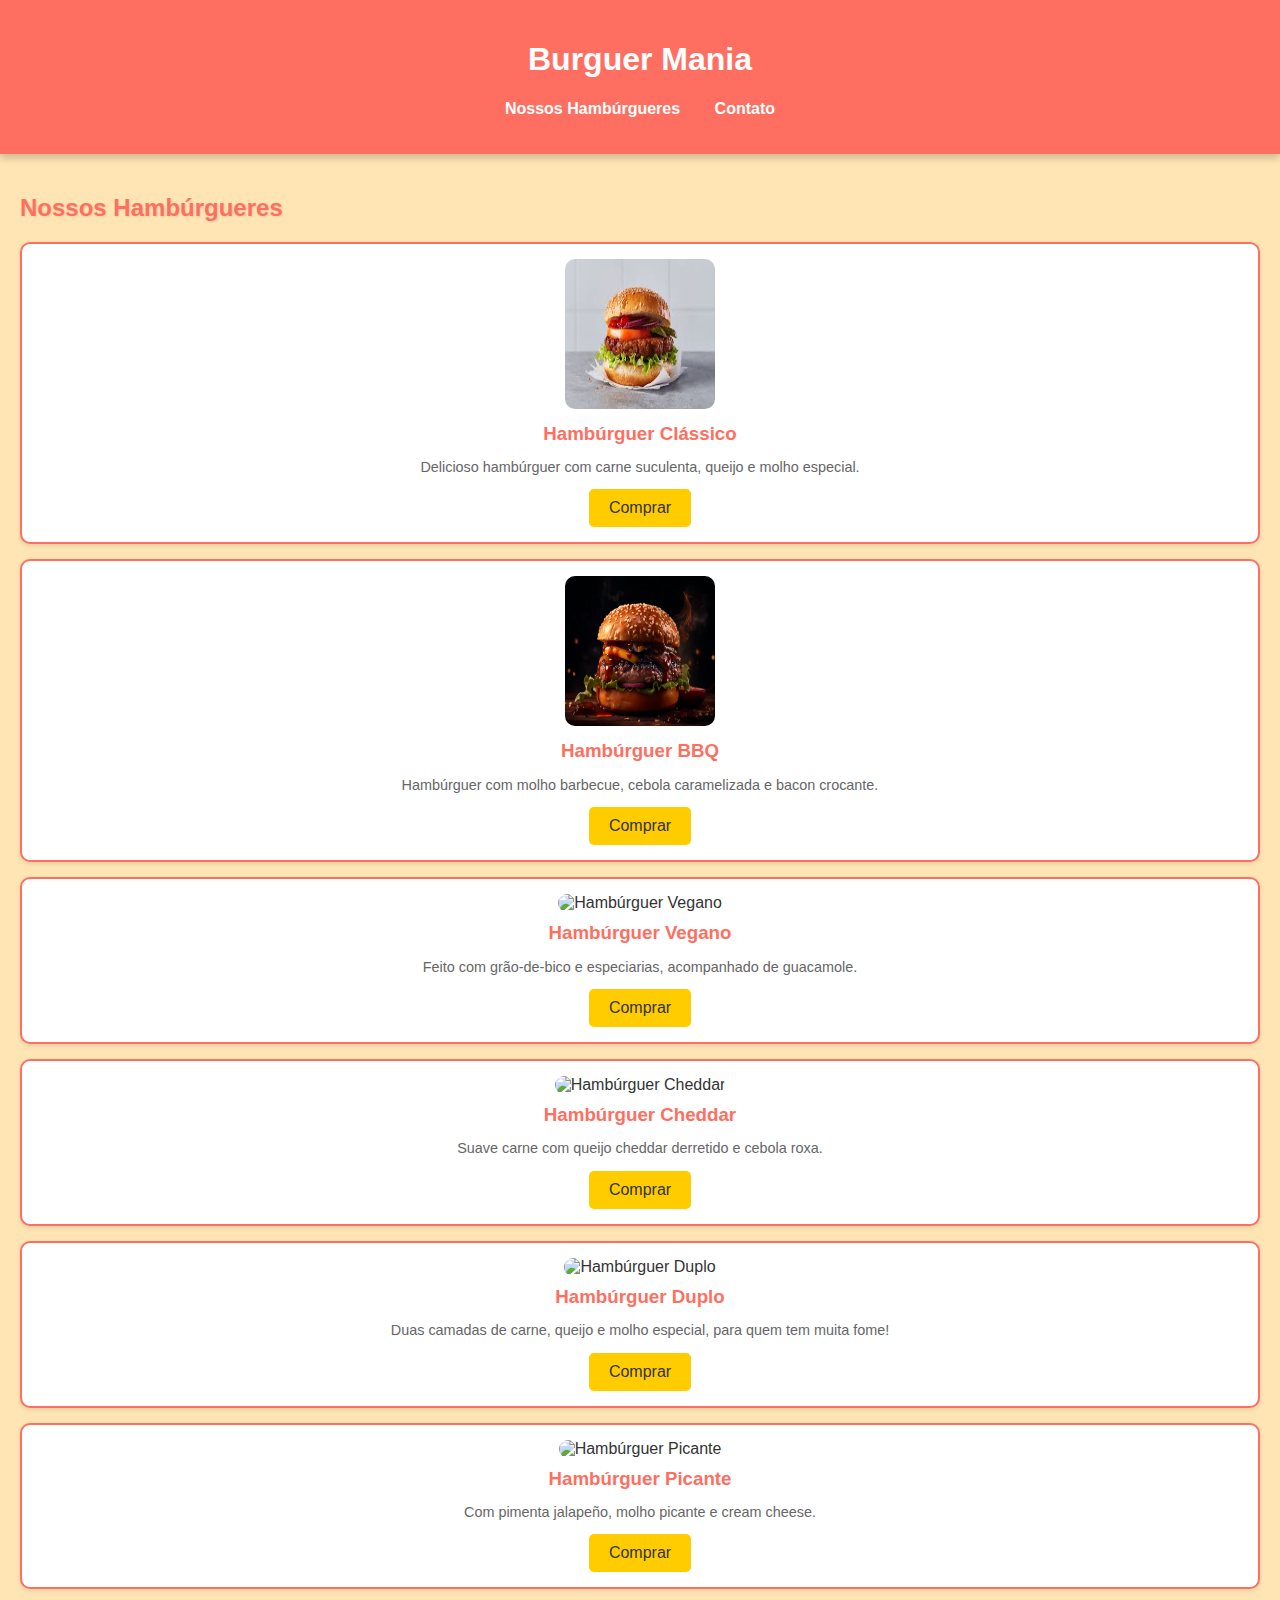
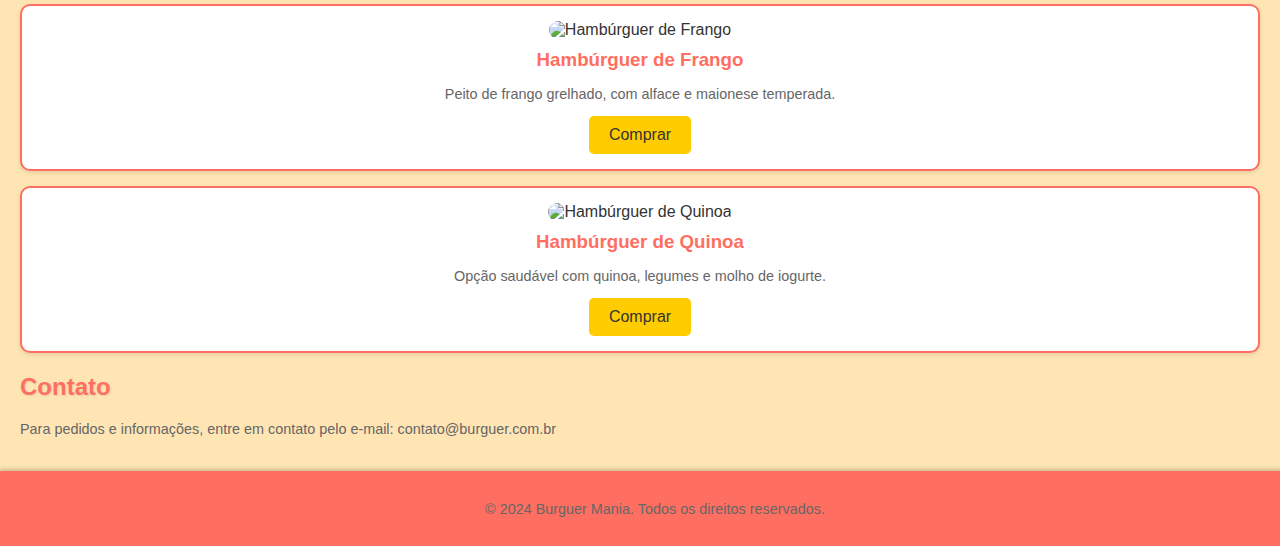
==== index.html @ bc652d67 "h" ====
<!DOCTYPE html>
<html lang="pt-br">
<head>
    <meta charset="UTF-8">
    <meta name="viewport" content="width=device-width, initial-scale=1.0">
    <title>Burguer Mania</title>
    <link rel="stylesheet" href="style.css">
</head>
<body>
    <header>
        <h1>Burguer Mania</h1>
        <nav>
            <ul>
                <li><a href="#burgers">Nossos Hambúrgueres</a></li>
                <li><a href="#contact">Contato</a></li>
            </ul>
        </nav>
    </header>

    <main>
        <section id="burgers">
            <h2>Nossos Hambúrgueres</h2>
            <div class="burger">
                <img src="img/classico.png" alt="Hambúrguer Clássico">
                <h3>Hambúrguer Clássico</h3>
                <p>Delicioso hambúrguer com carne suculenta, queijo e molho especial.</p>
                <button>Comprar</button>
            </div>
            <div class="burger">
                <img src="img/BBQ.png" alt="Hambúrguer BBQ">
                <h3>Hambúrguer BBQ</h3>
                <p>Hambúrguer com molho barbecue, cebola caramelizada e bacon crocante.</p>
                <button>Comprar</button>
            </div>
            <div class="burger">
                <img src="https://example.com/hamburguer_vegano.jpg" alt="Hambúrguer Vegano">
                <h3>Hambúrguer Vegano</h3>
                <p>Feito com grão-de-bico e especiarias, acompanhado de guacamole.</p>
                <button>Comprar</button>
            </div>
            <div class="burger">
                <img src="https://example.com/hamburguer_cheddar.jpg" alt="Hambúrguer Cheddar">
                <h3>Hambúrguer Cheddar</h3>
                <p>Suave carne com queijo cheddar derretido e cebola roxa.</p>
                <button>Comprar</button>
            </div>
            <div class="burger">
                <img src="https://example.com/hamburguer_duplo.jpg" alt="Hambúrguer Duplo">
                <h3>Hambúrguer Duplo</h3>
                <p>Duas camadas de carne, queijo e molho especial, para quem tem muita fome!</p>
                <button>Comprar</button>
            </div>
            <div class="burger">
                <img src="https://example.com/hamburguer_picante.jpg" alt="Hambúrguer Picante">
                <h3>Hambúrguer Picante</h3>
                <p>Com pimenta jalapeño, molho picante e cream cheese.</p>
                <button>Comprar</button>
            </div>
            <div class="burger">
                <img src="https://example.com/hamburguer_frango.jpg" alt="Hambúrguer de Frango">
                <h3>Hambúrguer de Frango</h3>
                <p>Peito de frango grelhado, com alface e maionese temperada.</p>
                <button>Comprar</button>
            </div>
            <div class="burger">
                <img src="https://example.com/hamburguer_quinoa.jpg" alt="Hambúrguer de Quinoa">
                <h3>Hambúrguer de Quinoa</h3>
                <p>Opção saudável com quinoa, legumes e molho de iogurte.</p>
                <button>Comprar</button>
            </div>
        </section>

        <section id="contact">
            <h2>Contato</h2>
            <p>Para pedidos e informações, entre em contato pelo e-mail: contato@burguer.com.br</p>
        </section>
    </main>

    <footer>
        <p>&copy; 2024 Burguer Mania. Todos os direitos reservados.</p>
    </footer>
</body>
</html>
---- style.css ----
body {
    font-family: 'Arial', sans-serif;
    margin: 0;
    padding: 0;
    background-color: #ffe5b4; 
    color: #333;
}

header {
    background-color: #ff6f61;
    color: white;
    padding: 20px 0;
    text-align: center;
    box-shadow: 0 4px 8px rgba(0, 0, 0, 0.2);
}

nav ul {
    list-style: none;
    padding: 0;
}

nav ul li {
    display: inline;
    margin: 0 15px;
}

nav a {
    color: white;
    text-decoration: none;
    font-weight: bold;
    transition: color 0.3s;
}

nav a:hover {
    color: #fff176;
}

main {
    padding: 20px;
}

h2 {
    color: #ff6f61;
    text-shadow: 1px 1px 2px rgba(0, 0, 0, 0.1);
}

.burger {
    background: #fff;
    border: 2px solid #ff6f61;
    border-radius: 10px;
    margin: 15px 0;
    padding: 15px;
    text-align: center;
    transition: transform 0.3s, box-shadow 0.3s;
    position: relative;
    overflow: hidden;
    box-shadow: 0 2px 4px rgba(0, 0, 0, 0.1);
}

.burger:hover {
    transform: translateY(-5px);
    box-shadow: 0 10px 20px rgba(0, 0, 0, 0.15);
}

.burger img {
    width: 150px;
    height: 150px;
    border-radius: 10px;
    transition: transform 0.3s;
}

.burger img:hover {
    transform: scale(1.05);
}

h3 {
    margin: 10px 0;
    color: #ff6f61;
}

p {
    font-size: 0.9em;
    color: #666;
}

button {
    background-color: #ffcc00; 
    color: #333;
    border: none;
    padding: 10px 20px;
    border-radius: 5px;
    cursor: pointer;
    font-size: 16px;
    transition: background-color 0.3s, transform 0.3s;
}

button:hover {
    background-color: #ffc107; 
    transform: translateY(-2px);
}

footer {
    text-align: center;
    padding: 15px;
    background-color: #ff6f61; 
    color: white;
    position: relative;
    bottom: 0;
    width: 100%;
    box-shadow: 0 -2px 4px rgba(0, 0, 0, 0.2);
}


@media (max-width: 600px) {
    nav ul li {
        display: block;
        margin: 5px 0;
    }

    .burger {
        margin: 10px 0;
    }

    button {
        width: 100%;
    }
}
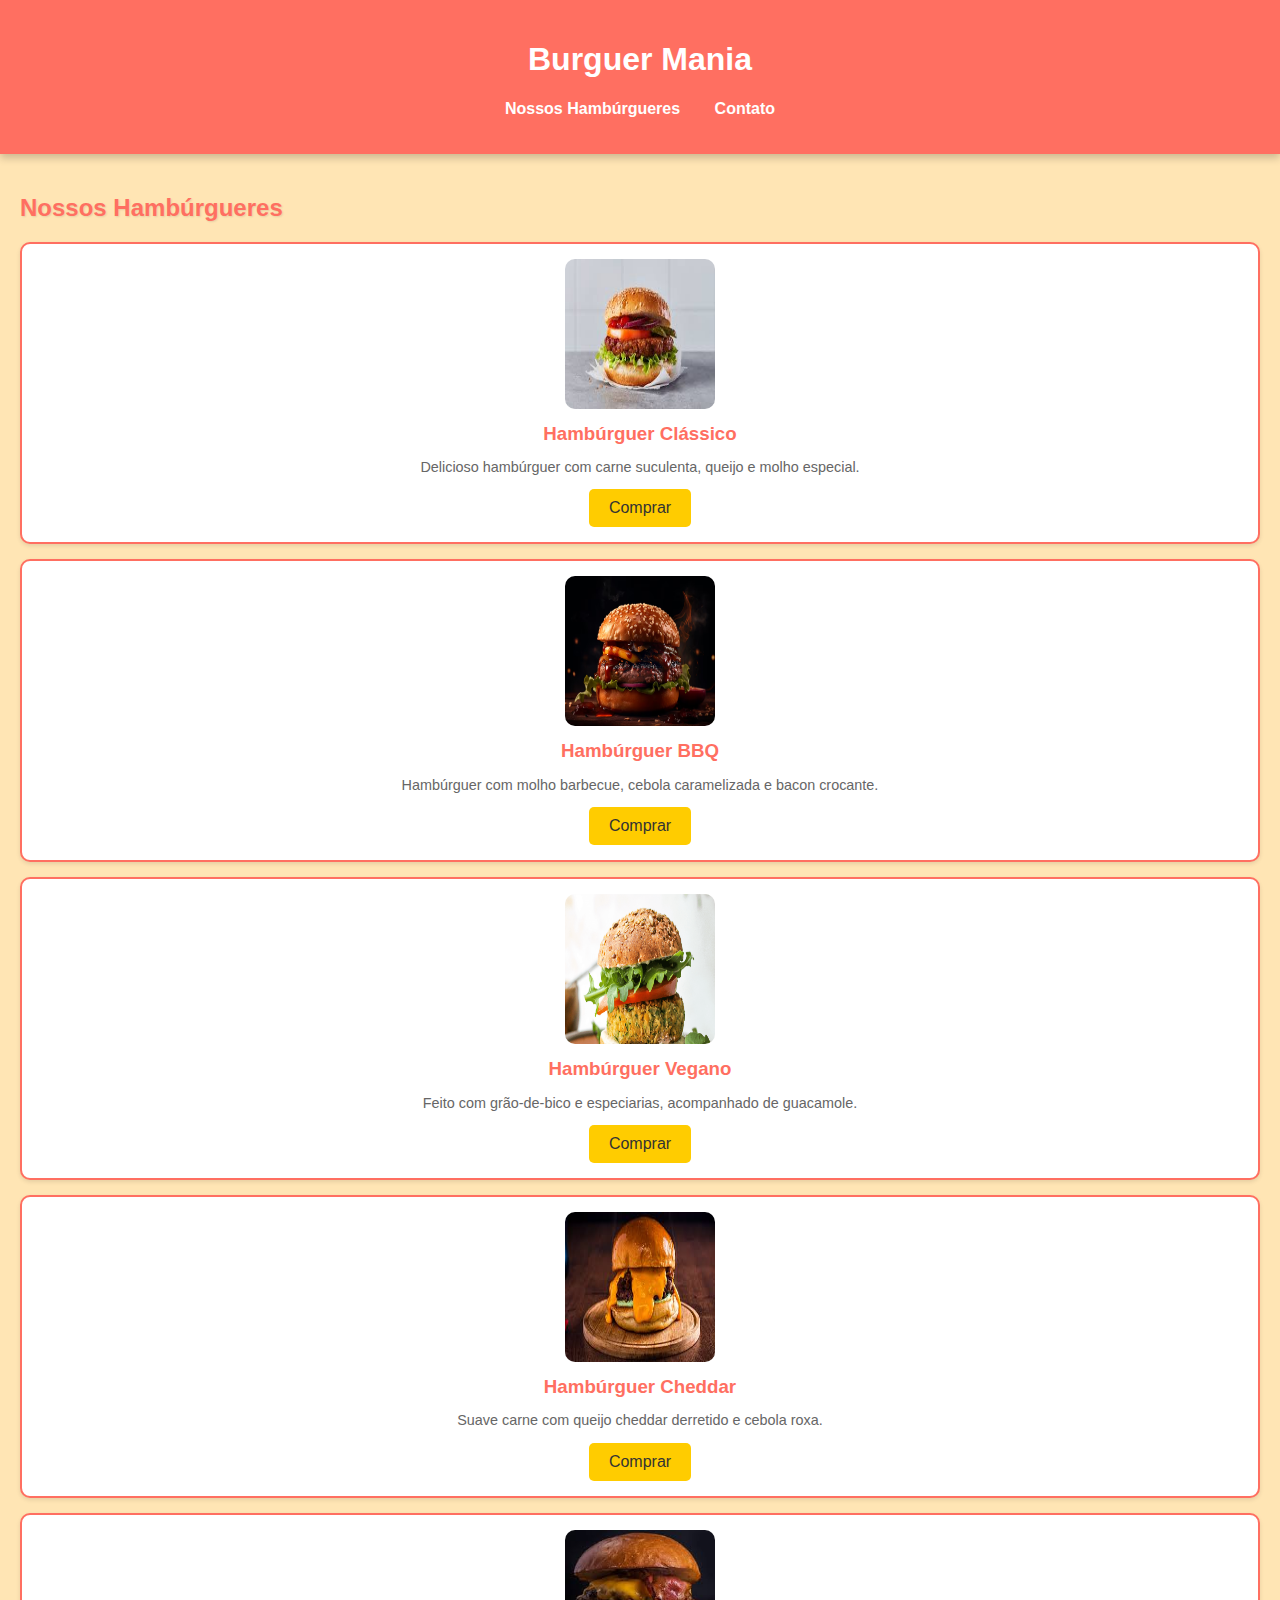
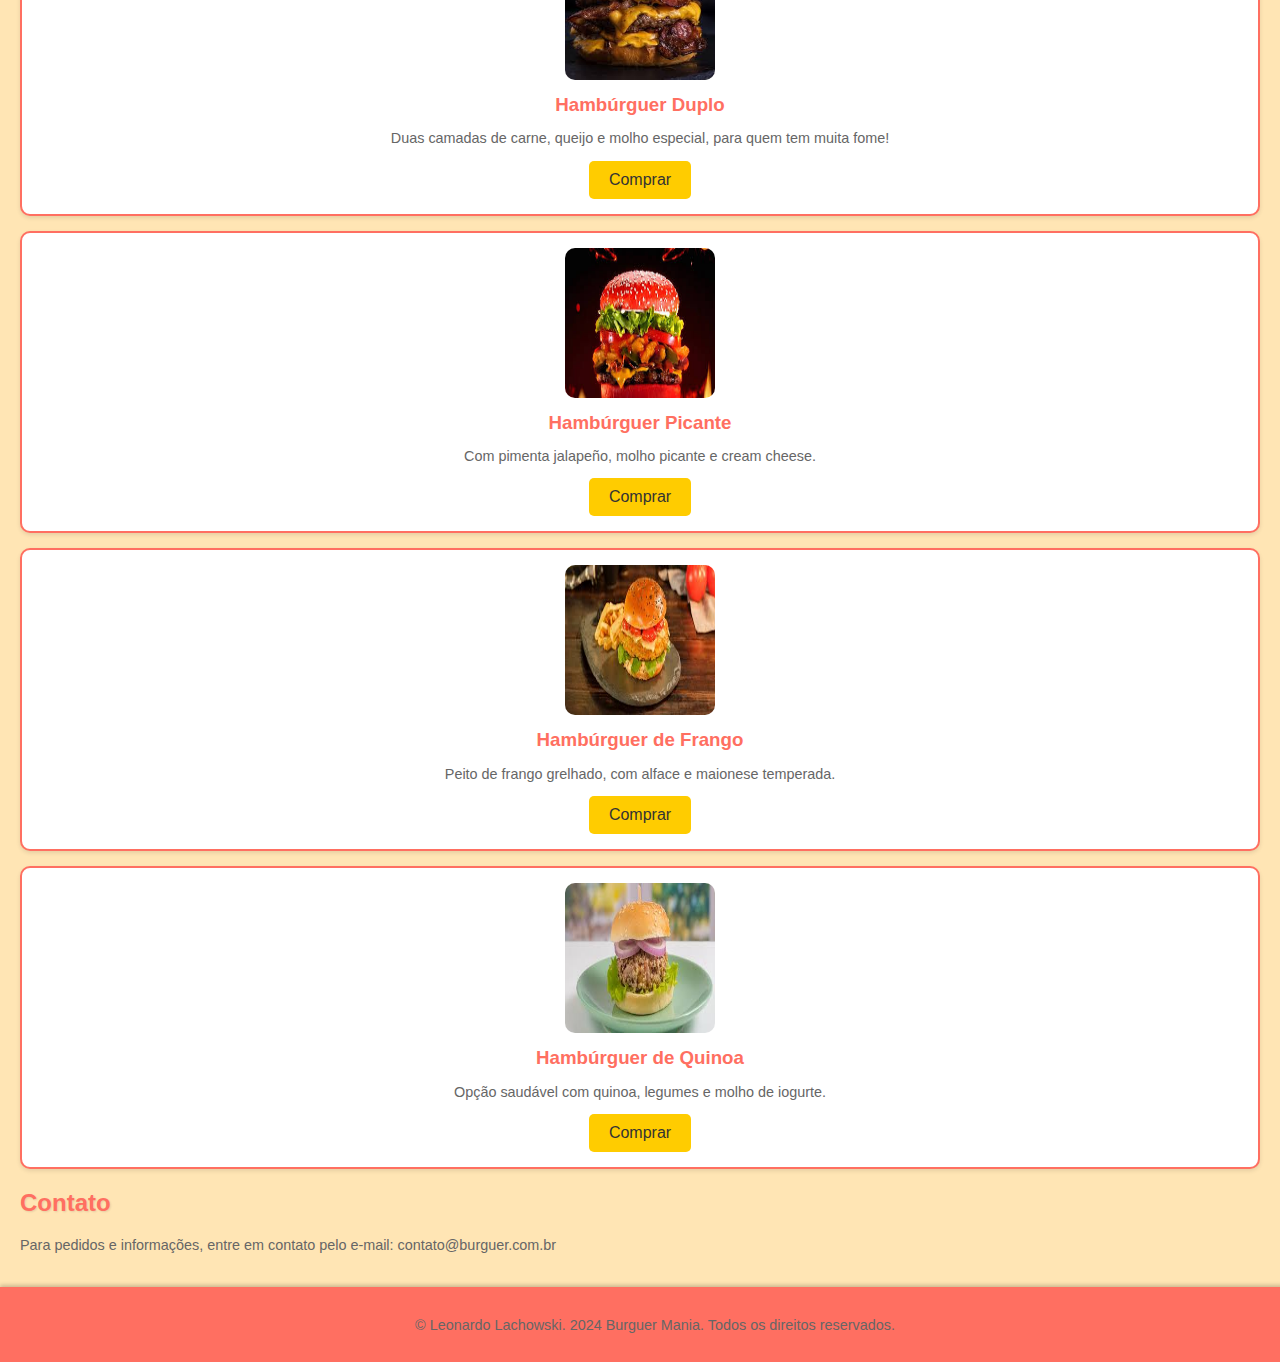
==== commit 0f1055a7: "g" ====
--- a/index.html
+++ b/index.html
@@ -33,37 +33,37 @@
                 <button>Comprar</button>
             </div>
             <div class="burger">
-                <img src="https://example.com/hamburguer_vegano.jpg" alt="Hambúrguer Vegano">
+                <img src="img/vegano.png" alt="Hambúrguer Vegano">
                 <h3>Hambúrguer Vegano</h3>
                 <p>Feito com grão-de-bico e especiarias, acompanhado de guacamole.</p>
                 <button>Comprar</button>
             </div>
             <div class="burger">
-                <img src="https://example.com/hamburguer_cheddar.jpg" alt="Hambúrguer Cheddar">
+                <img src="img/cheddar.png" alt="Hambúrguer Cheddar">
                 <h3>Hambúrguer Cheddar</h3>
                 <p>Suave carne com queijo cheddar derretido e cebola roxa.</p>
                 <button>Comprar</button>
             </div>
             <div class="burger">
-                <img src="https://example.com/hamburguer_duplo.jpg" alt="Hambúrguer Duplo">
+                <img src="img/duplo.png" alt="Hambúrguer Duplo">
                 <h3>Hambúrguer Duplo</h3>
                 <p>Duas camadas de carne, queijo e molho especial, para quem tem muita fome!</p>
                 <button>Comprar</button>
             </div>
             <div class="burger">
-                <img src="https://example.com/hamburguer_picante.jpg" alt="Hambúrguer Picante">
+                <img src="img/picante.png" alt="Hambúrguer Picante">
                 <h3>Hambúrguer Picante</h3>
                 <p>Com pimenta jalapeño, molho picante e cream cheese.</p>
                 <button>Comprar</button>
             </div>
             <div class="burger">
-                <img src="https://example.com/hamburguer_frango.jpg" alt="Hambúrguer de Frango">
+                <img src="img/frango.png" alt="Hambúrguer de Frango">
                 <h3>Hambúrguer de Frango</h3>
                 <p>Peito de frango grelhado, com alface e maionese temperada.</p>
                 <button>Comprar</button>
             </div>
             <div class="burger">
-                <img src="https://example.com/hamburguer_quinoa.jpg" alt="Hambúrguer de Quinoa">
+                <img src="img/quinoa.png" alt="Hambúrguer de Quinoa">
                 <h3>Hambúrguer de Quinoa</h3>
                 <p>Opção saudável com quinoa, legumes e molho de iogurte.</p>
                 <button>Comprar</button>
@@ -77,7 +77,7 @@
     </main>
 
     <footer>
-        <p>&copy; 2024 Burguer Mania. Todos os direitos reservados.</p>
+        <p>&copy; Leonardo Lachowski. 2024 Burguer Mania. Todos os direitos reservados.</p>
     </footer>
 </body>
 </html>
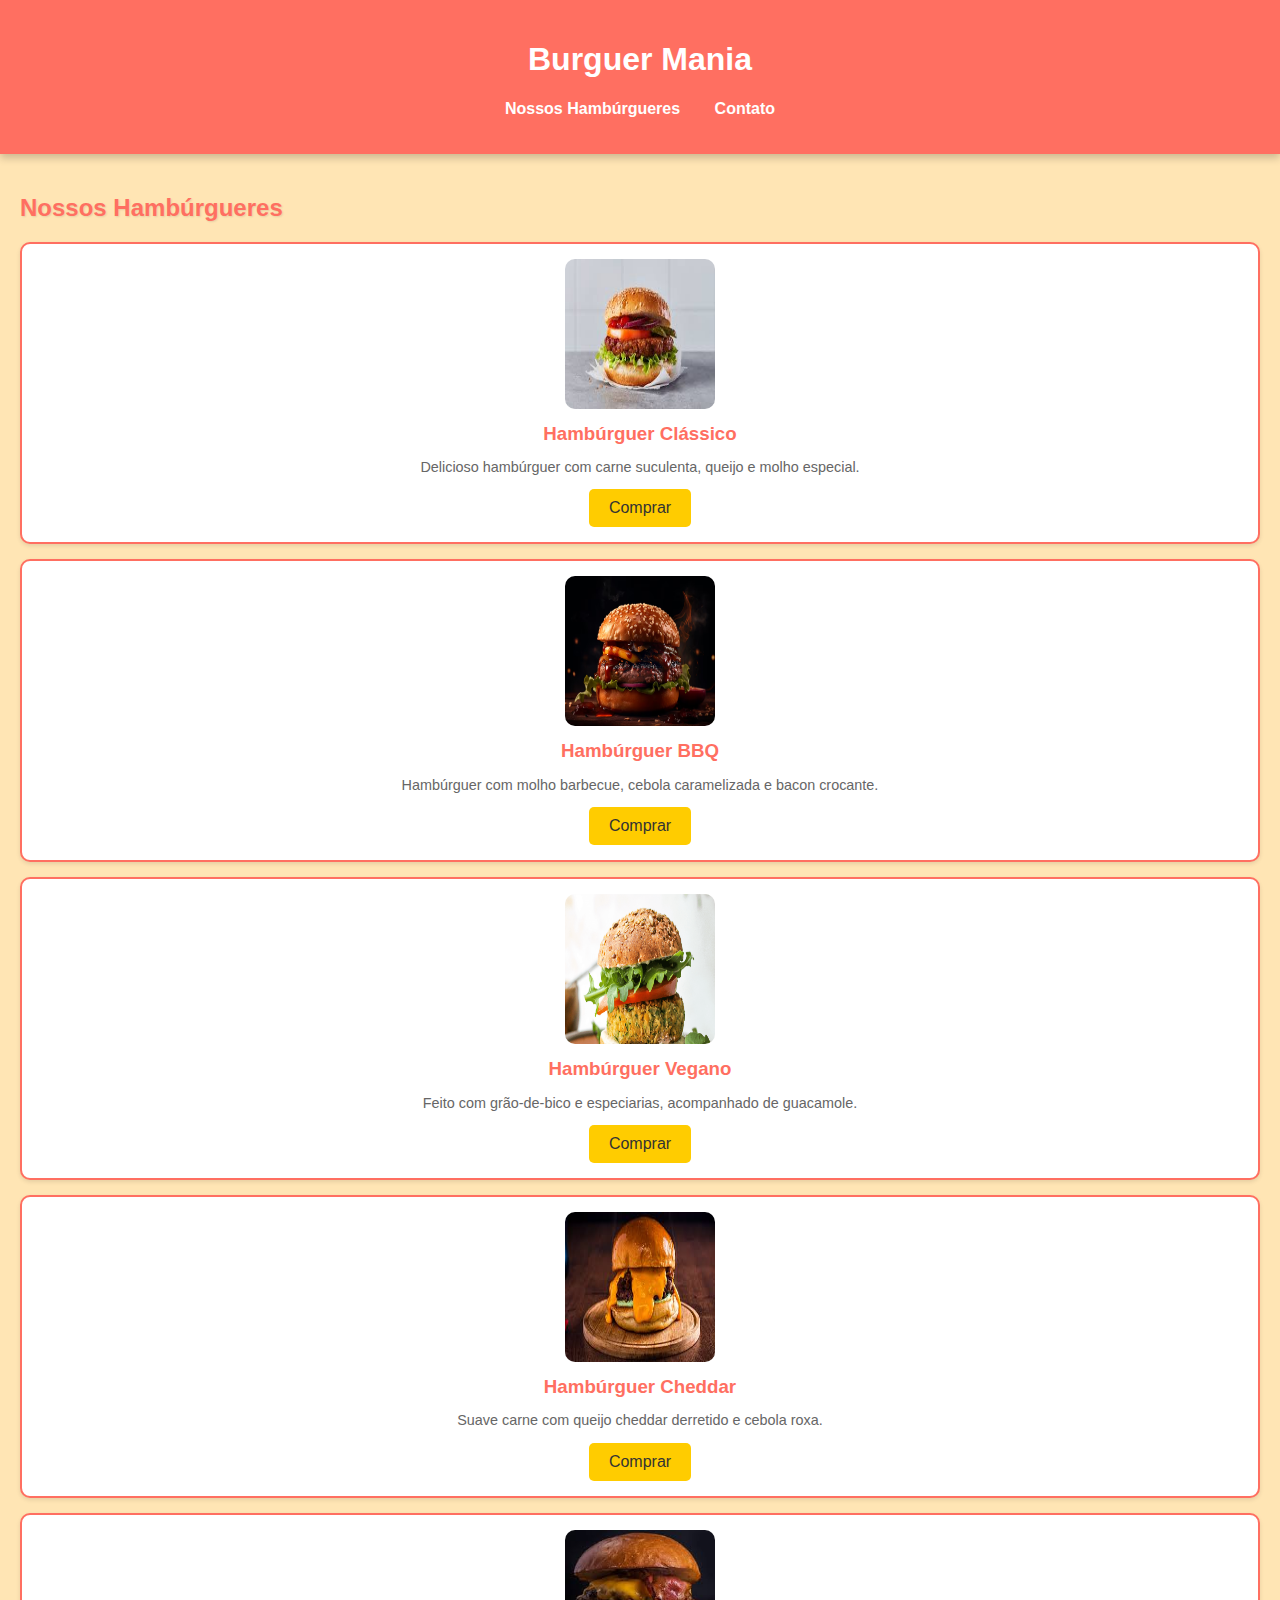
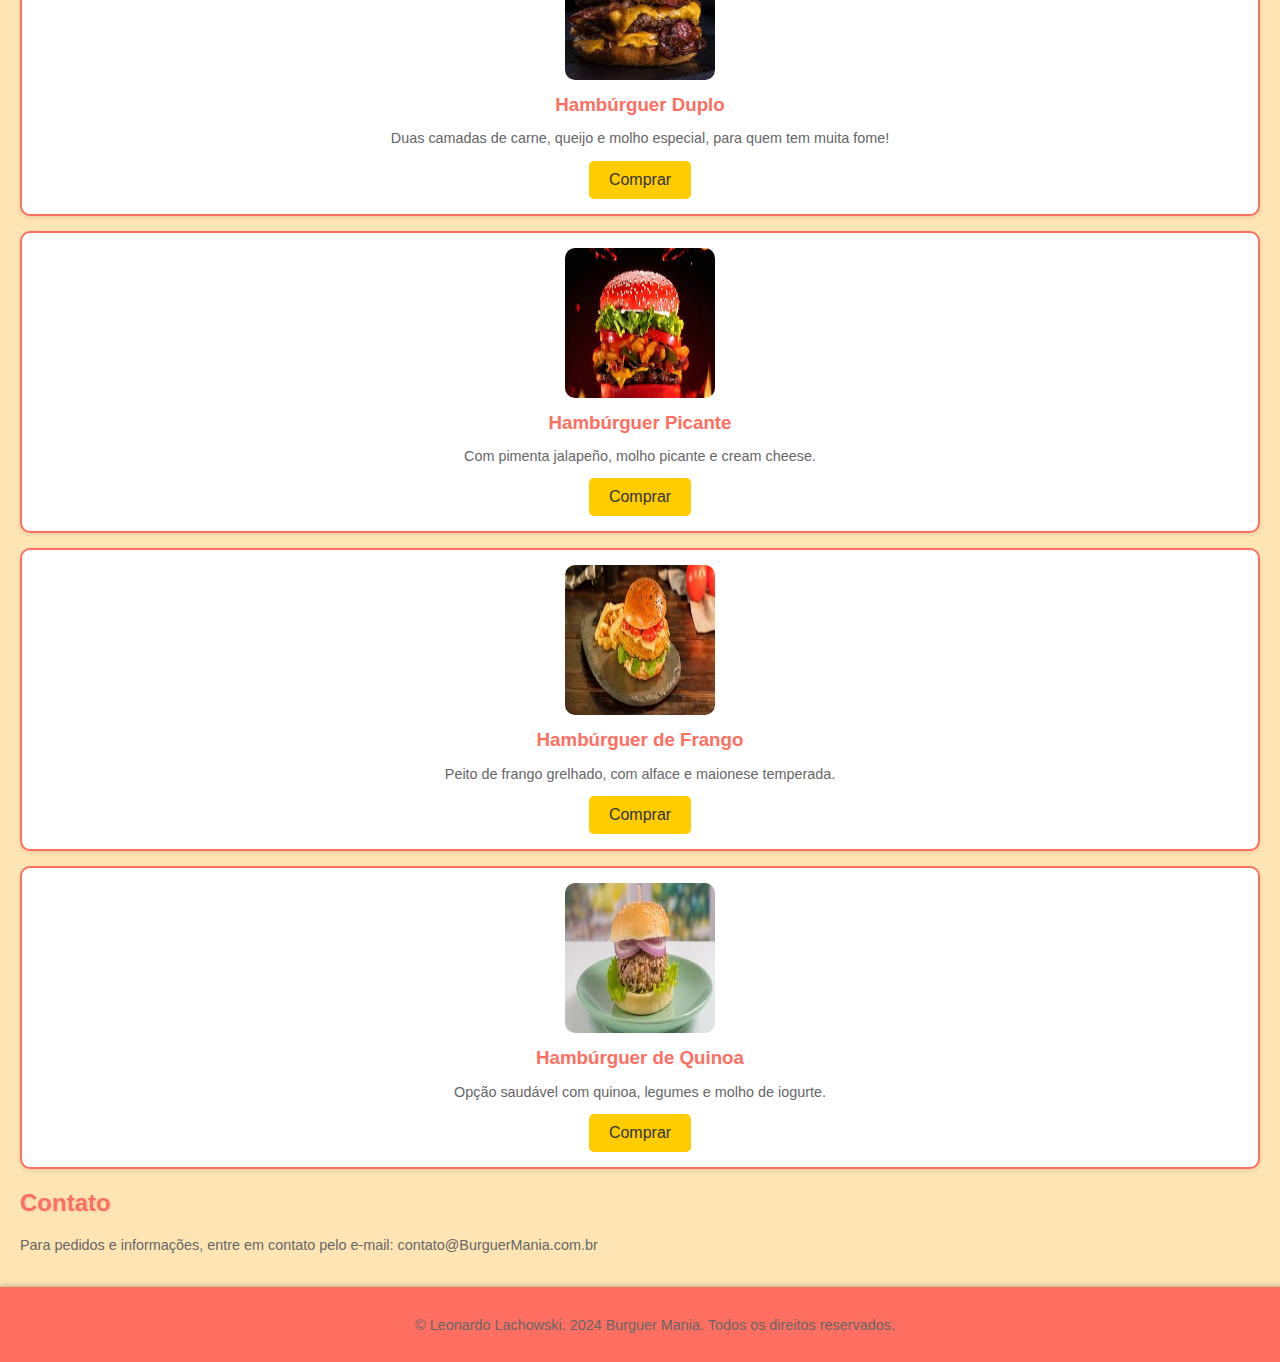
==== commit 6c4f9882: "" ====
--- a/index.html
+++ b/index.html
@@ -24,55 +24,55 @@
                 <img src="img/classico.png" alt="Hambúrguer Clássico">
                 <h3>Hambúrguer Clássico</h3>
                 <p>Delicioso hambúrguer com carne suculenta, queijo e molho especial.</p>
-                <button>Comprar</button>
+                <button onclick="window.location.href='https://www.ifood.com.br/'">Comprar</button>
             </div>
             <div class="burger">
                 <img src="img/BBQ.png" alt="Hambúrguer BBQ">
                 <h3>Hambúrguer BBQ</h3>
                 <p>Hambúrguer com molho barbecue, cebola caramelizada e bacon crocante.</p>
-                <button>Comprar</button>
+                <button onclick="window.location.href='https://www.ifood.com.br/'">Comprar</button>
             </div>
             <div class="burger">
                 <img src="img/vegano.png" alt="Hambúrguer Vegano">
                 <h3>Hambúrguer Vegano</h3>
                 <p>Feito com grão-de-bico e especiarias, acompanhado de guacamole.</p>
-                <button>Comprar</button>
+                <button onclick="window.location.href='https://www.ifood.com.br/'">Comprar</button>
             </div>
             <div class="burger">
                 <img src="img/cheddar.png" alt="Hambúrguer Cheddar">
                 <h3>Hambúrguer Cheddar</h3>
                 <p>Suave carne com queijo cheddar derretido e cebola roxa.</p>
-                <button>Comprar</button>
+                <button onclick="window.location.href='https://www.ifood.com.br/'">Comprar</button>
             </div>
             <div class="burger">
                 <img src="img/duplo.png" alt="Hambúrguer Duplo">
                 <h3>Hambúrguer Duplo</h3>
                 <p>Duas camadas de carne, queijo e molho especial, para quem tem muita fome!</p>
-                <button>Comprar</button>
+                <button onclick="window.location.href='https://www.ifood.com.br/'">Comprar</button>
             </div>
             <div class="burger">
                 <img src="img/picante.png" alt="Hambúrguer Picante">
                 <h3>Hambúrguer Picante</h3>
                 <p>Com pimenta jalapeño, molho picante e cream cheese.</p>
-                <button>Comprar</button>
+                <button onclick="window.location.href='https://www.ifood.com.br/'">Comprar</button>
             </div>
             <div class="burger">
                 <img src="img/frango.png" alt="Hambúrguer de Frango">
                 <h3>Hambúrguer de Frango</h3>
                 <p>Peito de frango grelhado, com alface e maionese temperada.</p>
-                <button>Comprar</button>
+                <button onclick="window.location.href='https://www.ifood.com.br/'">Comprar</button>
             </div>
             <div class="burger">
                 <img src="img/quinoa.png" alt="Hambúrguer de Quinoa">
                 <h3>Hambúrguer de Quinoa</h3>
                 <p>Opção saudável com quinoa, legumes e molho de iogurte.</p>
-                <button>Comprar</button>
+                <button onclick="window.location.href='https://www.ifood.com.br/'">Comprar</button>
             </div>
         </section>
 
         <section id="contact">
             <h2>Contato</h2>
-            <p>Para pedidos e informações, entre em contato pelo e-mail: contato@burguer.com.br</p>
+            <p>Para pedidos e informações, entre em contato pelo e-mail: contato@BurguerMania.com.br</p>
         </section>
     </main>
 
